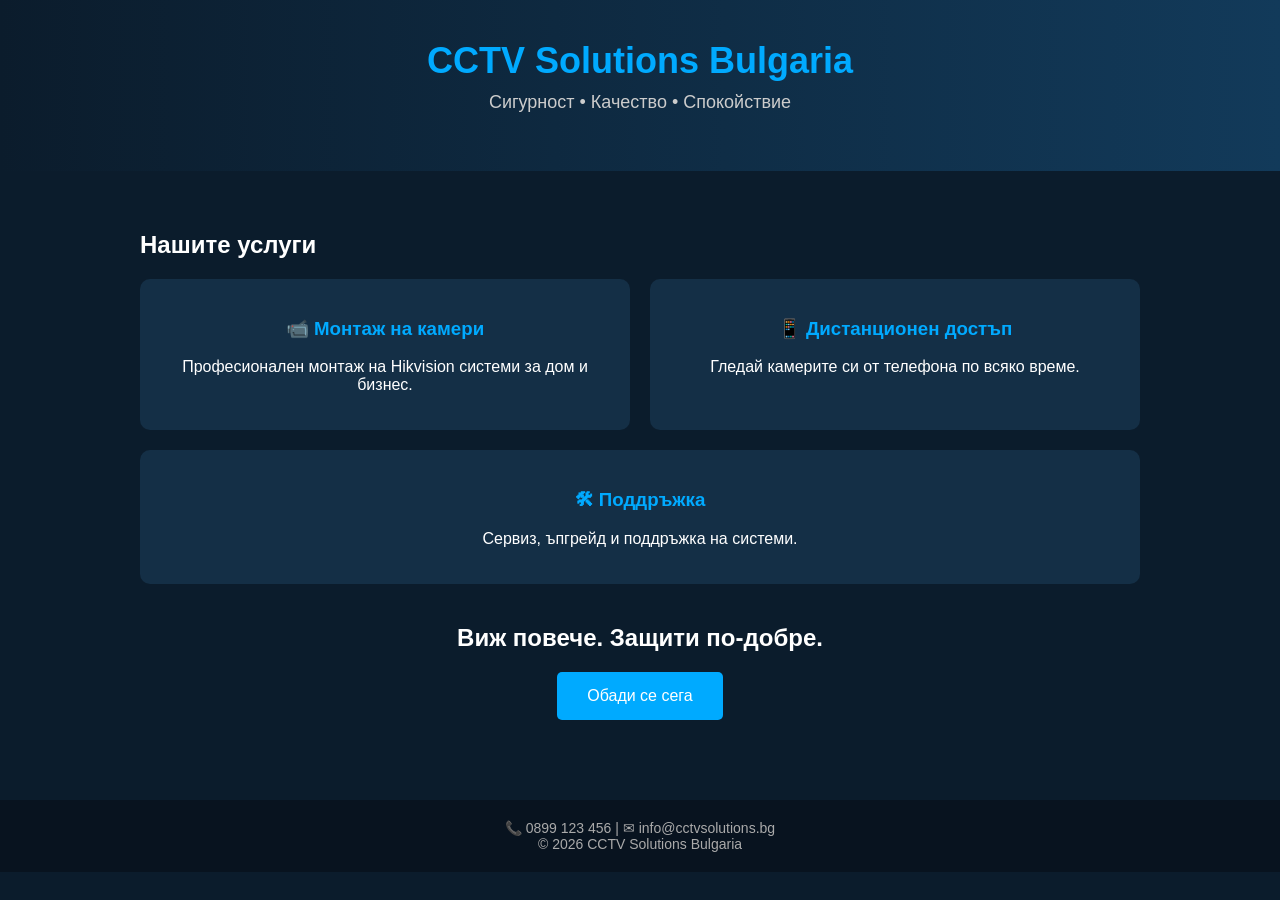
==== index.html @ 5e7ef2e6 "Create index.html" ====
<!DOCTYPE html>
<html lang="bg">
<head>
    <meta charset="UTF-8">
    <meta name="viewport" content="width=device-width, initial-scale=1.0">
    <title>CCTV Solutions Bulgaria</title>

    <style>
        body {
            margin: 0;
            font-family: Arial, sans-serif;
            background: #0b1c2c;
            color: white;
        }

        header {
            background: linear-gradient(to right, #0b1c2c, #123a5a);
            padding: 40px 20px;
            text-align: center;
        }

        header h1 {
            font-size: 36px;
            margin: 0;
            color: #00aaff;
        }

        header p {
            margin-top: 10px;
            font-size: 18px;
            color: #ccc;
        }

        .container {
            padding: 40px 20px;
            max-width: 1000px;
            margin: auto;
        }

        .services {
            display: flex;
            flex-wrap: wrap;
            gap: 20px;
            justify-content: space-between;
        }

        .card {
            background: #142f46;
            padding: 20px;
            border-radius: 10px;
            flex: 1 1 30%;
            min-width: 250px;
            text-align: center;
        }

        .card h3 {
            color: #00aaff;
        }

        .cta {
            text-align: center;
            margin-top: 40px;
        }

        .cta button {
            background: #00aaff;
            border: none;
            padding: 15px 30px;
            font-size: 16px;
            color: white;
            border-radius: 5px;
            cursor: pointer;
        }

        footer {
            background: #08131f;
            text-align: center;
            padding: 20px;
            margin-top: 40px;
            font-size: 14px;
            color: #aaa;
        }
    </style>
</head>

<body>

<header>
    <h1>CCTV Solutions Bulgaria</h1>
    <p>Сигурност • Качество • Спокойствие</p>
</header>

<div class="container">

    <h2>Нашите услуги</h2>

    <div class="services">

        <div class="card">
            <h3>📹 Монтаж на камери</h3>
            <p>Професионален монтаж на Hikvision системи за дом и бизнес.</p>
        </div>

        <div class="card">
            <h3>📱 Дистанционен достъп</h3>
            <p>Гледай камерите си от телефона по всяко време.</p>
        </div>

        <div class="card">
            <h3>🛠 Поддръжка</h3>
            <p>Сервиз, ъпгрейд и поддръжка на системи.</p>
        </div>

    </div>

    <div class="cta">
        <h2>Виж повече. Защити по-добре.</h2>
        <button onclick="callNow()">Обади се сега</button>
    </div>

</div>

<footer>
    📞 0899 123 456 | ✉ info@cctvsolutions.bg  
    <br>
    © 2026 CCTV Solutions Bulgaria
</footer>

<script>
function callNow() {
    window.location.href = "tel:0899123456";
}
</script>

</body>
</html>
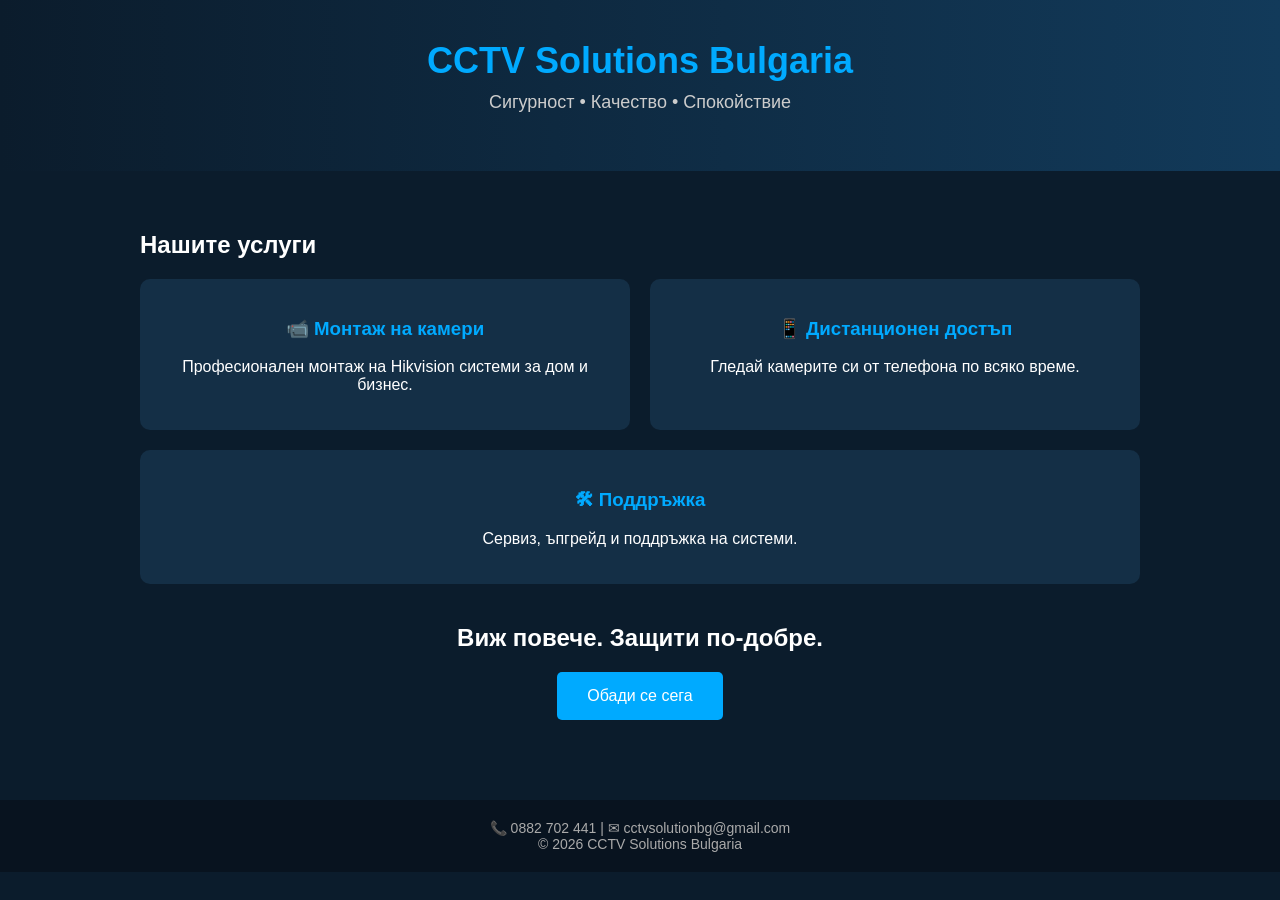
==== commit 6b38086b: "Update index.html" ====
--- a/index.html
+++ b/index.html
@@ -121,14 +121,14 @@
 </div>
 
 <footer>
-    📞 0899 123 456 | ✉ info@cctvsolutions.bg  
+    📞 0882 702 441 | ✉ cctvsolutionbg@gmail.com  
     <br>
     © 2026 CCTV Solutions Bulgaria
 </footer>
 
 <script>
 function callNow() {
-    window.location.href = "tel:0899123456";
+    window.location.href = "tel:0882702441";
 }
 </script>
 
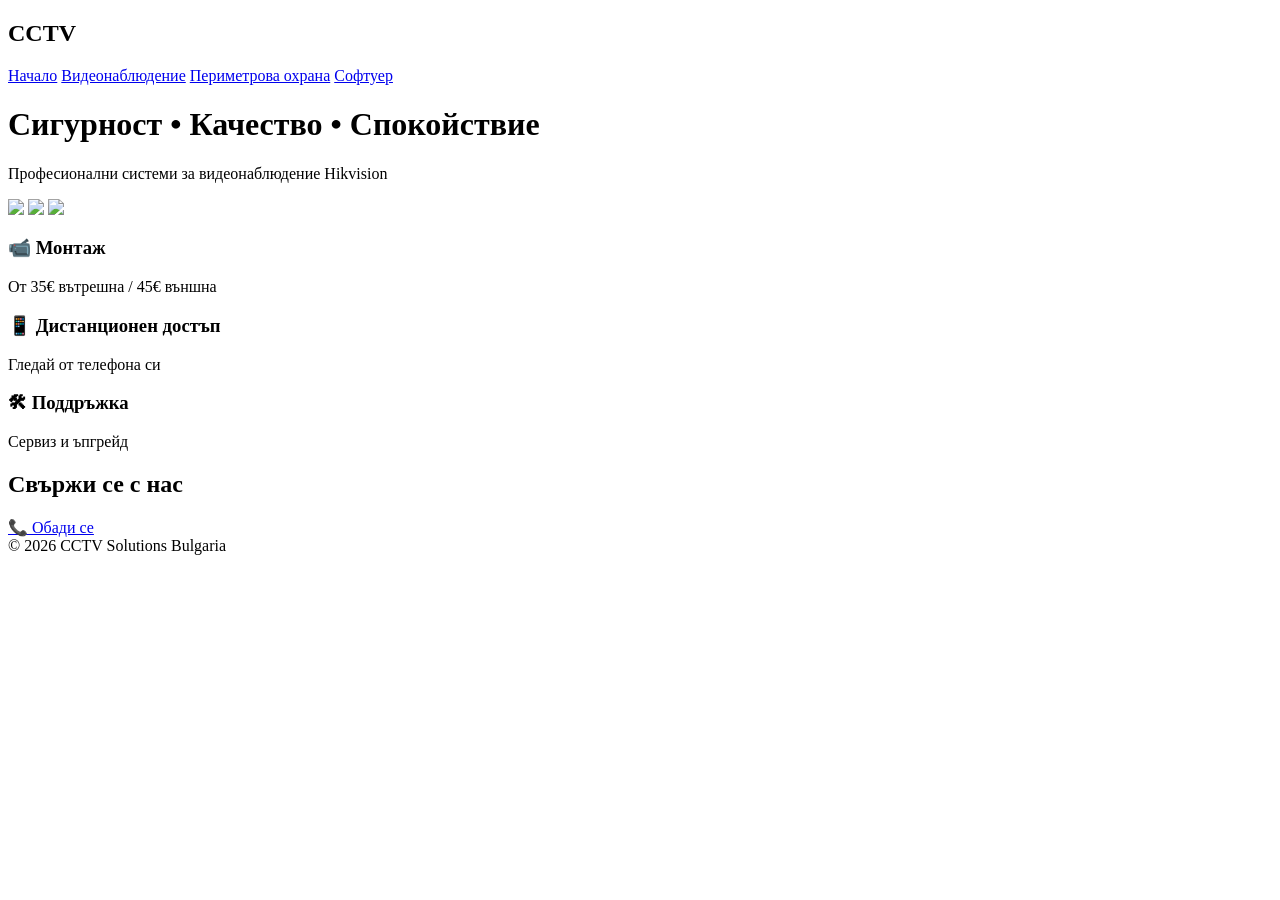
==== commit 8be720d5: "Update index.html" ====
--- a/index.html
+++ b/index.html
@@ -1,135 +1,70 @@
 <!DOCTYPE html>
 <html lang="bg">
 <head>
-    <meta charset="UTF-8">
-    <meta name="viewport" content="width=device-width, initial-scale=1.0">
-    <title>CCTV Solutions Bulgaria</title>
-
-    <style>
-        body {
-            margin: 0;
-            font-family: Arial, sans-serif;
-            background: #0b1c2c;
-            color: white;
-        }
-
-        header {
-            background: linear-gradient(to right, #0b1c2c, #123a5a);
-            padding: 40px 20px;
-            text-align: center;
-        }
-
-        header h1 {
-            font-size: 36px;
-            margin: 0;
-            color: #00aaff;
-        }
-
-        header p {
-            margin-top: 10px;
-            font-size: 18px;
-            color: #ccc;
-        }
-
-        .container {
-            padding: 40px 20px;
-            max-width: 1000px;
-            margin: auto;
-        }
-
-        .services {
-            display: flex;
-            flex-wrap: wrap;
-            gap: 20px;
-            justify-content: space-between;
-        }
-
-        .card {
-            background: #142f46;
-            padding: 20px;
-            border-radius: 10px;
-            flex: 1 1 30%;
-            min-width: 250px;
-            text-align: center;
-        }
-
-        .card h3 {
-            color: #00aaff;
-        }
-
-        .cta {
-            text-align: center;
-            margin-top: 40px;
-        }
-
-        .cta button {
-            background: #00aaff;
-            border: none;
-            padding: 15px 30px;
-            font-size: 16px;
-            color: white;
-            border-radius: 5px;
-            cursor: pointer;
-        }
-
-        footer {
-            background: #08131f;
-            text-align: center;
-            padding: 20px;
-            margin-top: 40px;
-            font-size: 14px;
-            color: #aaa;
-        }
-    </style>
+<meta charset="UTF-8">
+<meta name="viewport" content="width=device-width, initial-scale=1.0">
+<title>CCTV Solutions Bulgaria</title>
+<link rel="stylesheet" href="style.css">
 </head>
 
 <body>
 
-<header>
-    <h1>CCTV Solutions Bulgaria</h1>
-    <p>Сигурност • Качество • Спокойствие</p>
+<nav>
+    <h2>CCTV</h2>
+    <div>
+        <a href="index.html">Начало</a>
+        <a href="video.html">Видеонаблюдение</a>
+        <a href="perimeter.html">Периметрова охрана</a>
+        <a href="software.html">Софтуер</a>
+    </div>
+</nav>
+
+<header class="hero">
+    <h1>Сигурност • Качество • Спокойствие</h1>
+    <p>Професионални системи за видеонаблюдение Hikvision</p>
 </header>
 
-<div class="container">
+<section class="slider">
+    <img src="https://images.unsplash.com/photo-1581092919534-9c4f4c65b2b6" class="slide active">
+    <img src="https://images.unsplash.com/photo-1558002038-1055907df827" class="slide">
+    <img src="https://images.unsplash.com/photo-1518770660439-4636190af475" class="slide">
+</section>
 
-    <h2>Нашите услуги</h2>
-
-    <div class="services">
-
-        <div class="card">
-            <h3>📹 Монтаж на камери</h3>
-            <p>Професионален монтаж на Hikvision системи за дом и бизнес.</p>
-        </div>
-
-        <div class="card">
-            <h3>📱 Дистанционен достъп</h3>
-            <p>Гледай камерите си от телефона по всяко време.</p>
-        </div>
-
-        <div class="card">
-            <h3>🛠 Поддръжка</h3>
-            <p>Сервиз, ъпгрейд и поддръжка на системи.</p>
-        </div>
-
+<section class="services">
+    <div class="card">
+        <h3>📹 Монтаж</h3>
+        <p>От 35€ вътрешна / 45€ външна</p>
     </div>
 
-    <div class="cta">
-        <h2>Виж повече. Защити по-добре.</h2>
-        <button onclick="callNow()">Обади се сега</button>
+    <div class="card">
+        <h3>📱 Дистанционен достъп</h3>
+        <p>Гледай от телефона си</p>
     </div>
 
-</div>
+    <div class="card">
+        <h3>🛠 Поддръжка</h3>
+        <p>Сервиз и ъпгрейд</p>
+    </div>
+</section>
+
+<section class="cta">
+    <h2>Свържи се с нас</h2>
+    <a href="tel:0882702441" class="btn">📞 Обади се</a>
+</section>
 
 <footer>
-    📞 0882 702 441 | ✉ cctvsolutionbg@gmail.com  
-    <br>
     © 2026 CCTV Solutions Bulgaria
 </footer>
 
 <script>
-function callNow() {
-    window.location.href = "tel:0882702441";
-}
+let index = 0;
+const slides = document.querySelectorAll(".slide");
+
+setInterval(() => {
+    slides[index].classList.remove("active");
+    index = (index + 1) % slides.length;
+    slides[index].classList.add("active");
+}, 3000);
 </script>
 
 </body>
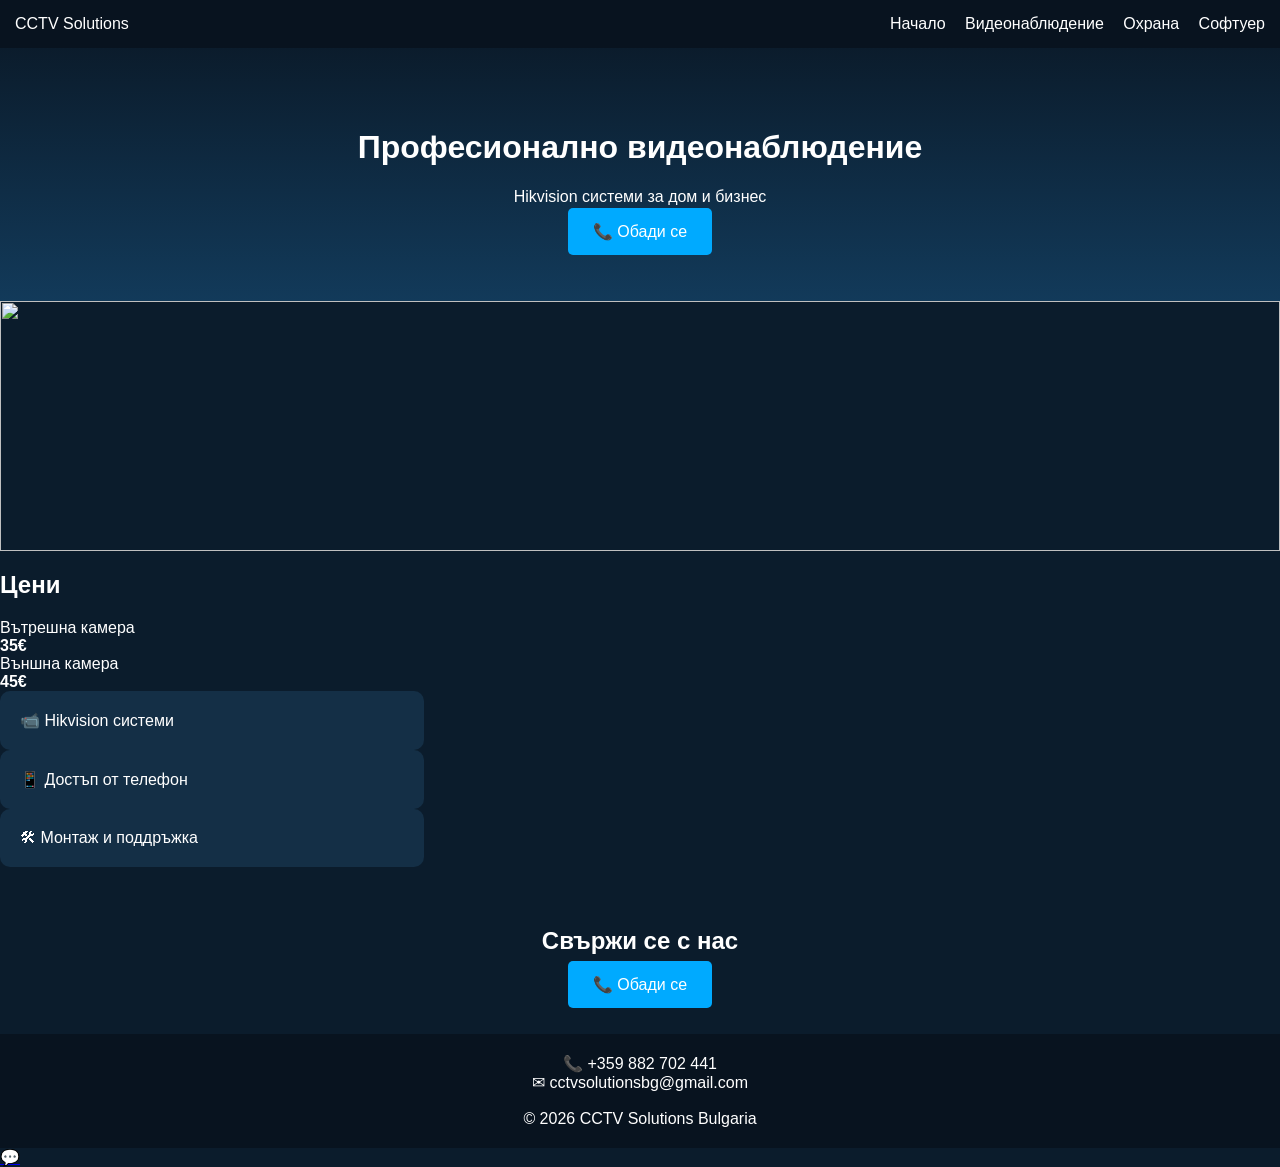
==== commit f774883a: "Update index.html" ====
--- a/index.html
+++ b/index.html
@@ -9,19 +9,20 @@
 
 <body>
 
-<nav>
-    <h2>CCTV</h2>
+<nav class="nav">
+    <div class="logo">CCTV Solutions</div>
     <div>
         <a href="index.html">Начало</a>
         <a href="video.html">Видеонаблюдение</a>
-        <a href="perimeter.html">Периметрова охрана</a>
+        <a href="perimeter.html">Охрана</a>
         <a href="software.html">Софтуер</a>
     </div>
 </nav>
 
 <header class="hero">
-    <h1>Сигурност • Качество • Спокойствие</h1>
-    <p>Професионални системи за видеонаблюдение Hikvision</p>
+    <h1>Професионално видеонаблюдение</h1>
+    <p>Hikvision системи за дом и бизнес</p>
+    <a href="tel:+359882702441" class="btn">📞 Обади се</a>
 </header>
 
 <section class="slider">
@@ -30,31 +31,41 @@
     <img src="https://images.unsplash.com/photo-1518770660439-4636190af475" class="slide">
 </section>
 
-<section class="services">
-    <div class="card">
-        <h3>📹 Монтаж</h3>
-        <p>От 35€ вътрешна / 45€ външна</p>
+<section class="pricing">
+    <h2>Цени</h2>
+
+    <div class="price-box">
+        <div>Вътрешна камера</div>
+        <strong>35€</strong>
     </div>
 
-    <div class="card">
-        <h3>📱 Дистанционен достъп</h3>
-        <p>Гледай от телефона си</p>
+    <div class="price-box">
+        <div>Външна камера</div>
+        <strong>45€</strong>
     </div>
+</section>
 
-    <div class="card">
-        <h3>🛠 Поддръжка</h3>
-        <p>Сервиз и ъпгрейд</p>
-    </div>
+<section class="features">
+    <div class="card">📹 Hikvision системи</div>
+    <div class="card">📱 Достъп от телефон</div>
+    <div class="card">🛠 Монтаж и поддръжка</div>
 </section>
 
 <section class="cta">
     <h2>Свържи се с нас</h2>
-    <a href="tel:0882702441" class="btn">📞 Обади се</a>
+    <a href="tel:+359882702441" class="btn">📞 Обади се</a>
 </section>
 
 <footer>
+    📞 +359 882 702 441  
+    <br>
+    ✉ cctvsolutionsbg@gmail.com  
+    <br><br>
     © 2026 CCTV Solutions Bulgaria
 </footer>
+
+<!-- WhatsApp бутон -->
+<a href="https://wa.me/359882702441" class="whatsapp" target="_blank">💬</a>
 
 <script>
 let index = 0;
--- a/style.css
+++ b/style.css
@@ -0,0 +1,76 @@
+body {
+    margin: 0;
+    font-family: Arial;
+    background: #0b1c2c;
+    color: white;
+}
+
+nav {
+    display: flex;
+    justify-content: space-between;
+    padding: 15px;
+    background: #08131f;
+}
+
+nav a {
+    color: white;
+    margin-left: 15px;
+    text-decoration: none;
+}
+
+.hero {
+    text-align: center;
+    padding: 60px 20px;
+    background: linear-gradient(#0b1c2c, #123a5a);
+}
+
+.slider {
+    position: relative;
+    height: 250px;
+    overflow: hidden;
+}
+
+.slide {
+    position: absolute;
+    width: 100%;
+    height: 100%;
+    object-fit: cover;
+    opacity: 0;
+    transition: 1s;
+}
+
+.slide.active {
+    opacity: 1;
+}
+
+.services {
+    display: flex;
+    justify-content: space-around;
+    padding: 30px;
+}
+
+.card {
+    background: #142f46;
+    padding: 20px;
+    border-radius: 10px;
+    width: 30%;
+}
+
+.cta {
+    text-align: center;
+    padding: 40px;
+}
+
+.btn {
+    background: #00aaff;
+    padding: 15px 25px;
+    color: white;
+    text-decoration: none;
+    border-radius: 5px;
+}
+
+footer {
+    text-align: center;
+    padding: 20px;
+    background: #08131f;
+}
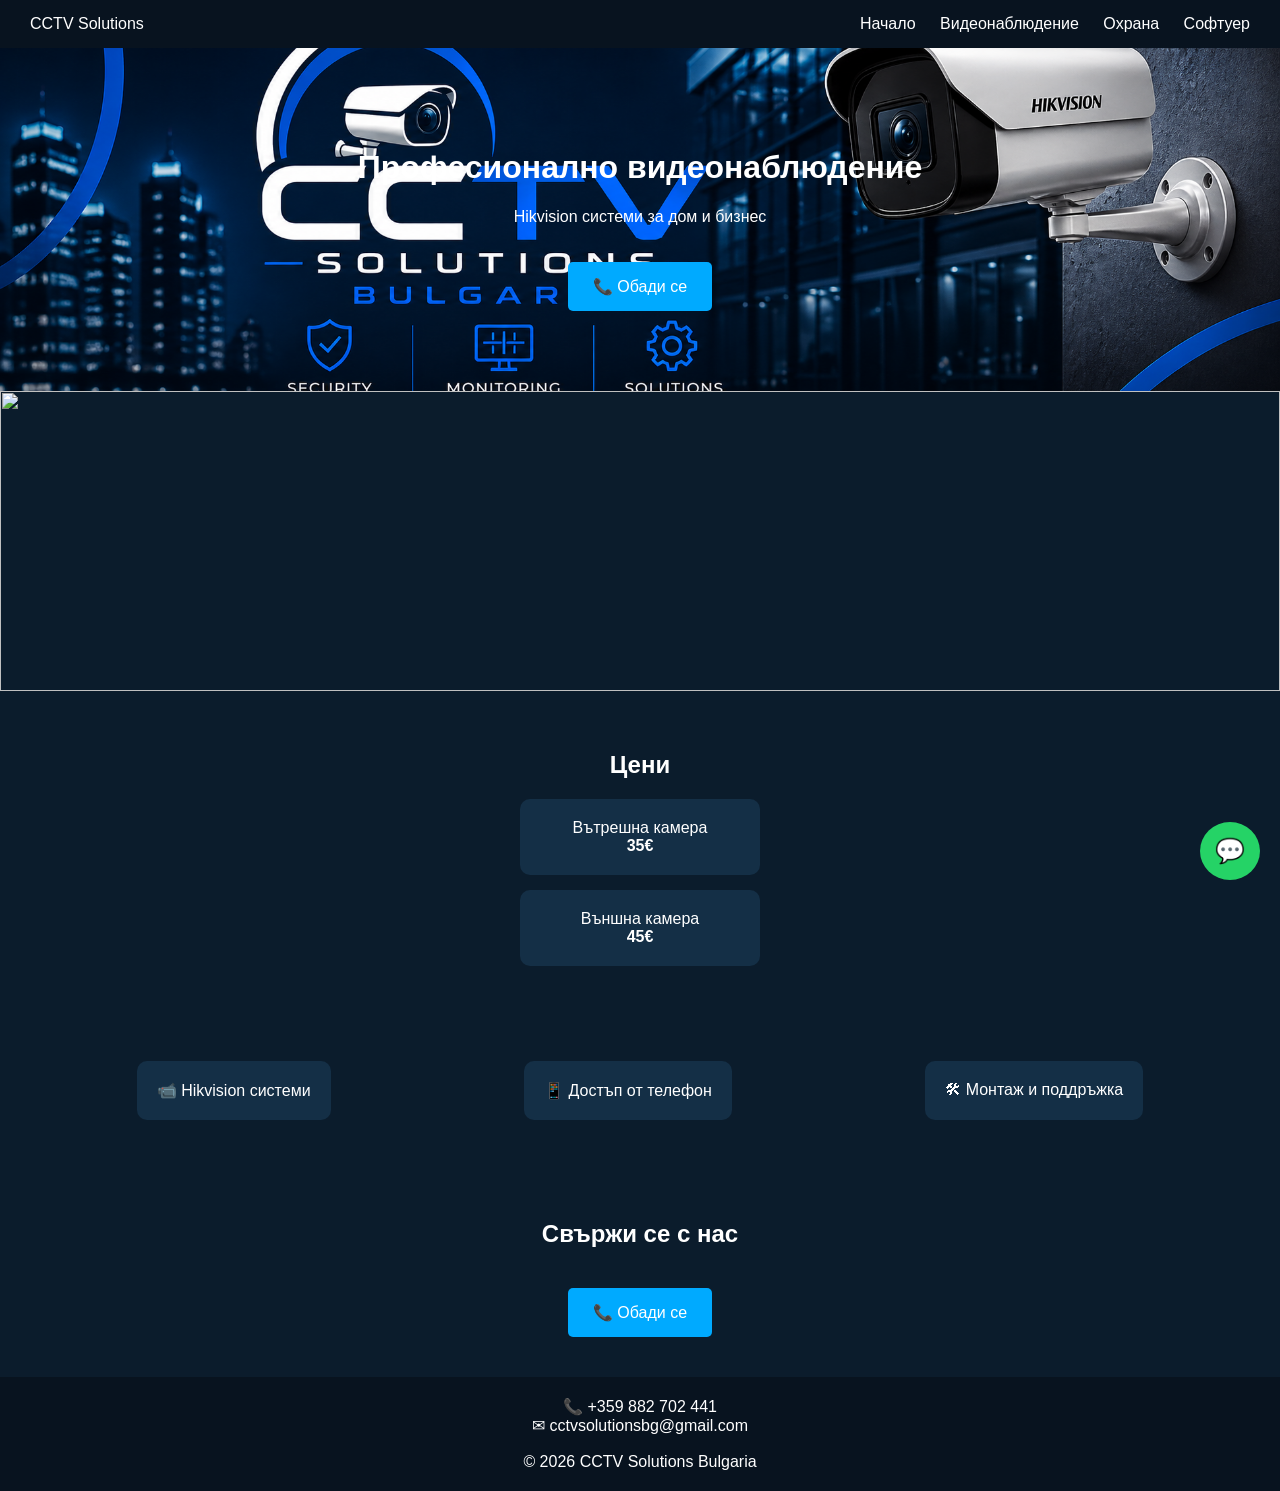
==== commit b13f2635: "Update index.html" ====
--- a/index.html
+++ b/index.html
@@ -19,7 +19,7 @@
     </div>
 </nav>
 
-<header class="hero">
+<header class="hero" style="background: url('cover2.png') center/cover no-repeat;">
     <h1>Професионално видеонаблюдение</h1>
     <p>Hikvision системи за дом и бизнес</p>
     <a href="tel:+359882702441" class="btn">📞 Обади се</a>
--- a/style.css
+++ b/style.css
@@ -5,28 +5,41 @@
     color: white;
 }
 
-nav {
+/* NAV */
+.nav {
     display: flex;
     justify-content: space-between;
-    padding: 15px;
+    padding: 15px 30px;
     background: #08131f;
 }
 
-nav a {
+.nav a {
     color: white;
-    margin-left: 15px;
+    margin-left: 20px;
     text-decoration: none;
 }
 
+/* HERO */
 .hero {
     text-align: center;
-    padding: 60px 20px;
+    padding: 80px 20px;
     background: linear-gradient(#0b1c2c, #123a5a);
 }
 
+.btn {
+    display: inline-block;
+    margin-top: 20px;
+    background: #00aaff;
+    padding: 15px 25px;
+    color: white;
+    text-decoration: none;
+    border-radius: 5px;
+}
+
+/* SLIDER */
 .slider {
     position: relative;
-    height: 250px;
+    height: 300px;
     overflow: hidden;
 }
 
@@ -43,34 +56,59 @@
     opacity: 1;
 }
 
-.services {
+/* PRICING */
+.pricing {
+    text-align: center;
+    padding: 40px;
+}
+
+.price-box {
+    background: #142f46;
+    margin: 15px auto;
+    padding: 20px;
+    width: 200px;
+    border-radius: 10px;
+}
+
+/* FEATURES */
+.features {
     display: flex;
     justify-content: space-around;
-    padding: 30px;
+    padding: 40px;
 }
 
 .card {
     background: #142f46;
     padding: 20px;
     border-radius: 10px;
-    width: 30%;
 }
 
+/* CTA */
 .cta {
     text-align: center;
     padding: 40px;
 }
 
-.btn {
-    background: #00aaff;
-    padding: 15px 25px;
-    color: white;
-    text-decoration: none;
-    border-radius: 5px;
-}
-
+/* FOOTER */
 footer {
     text-align: center;
     padding: 20px;
     background: #08131f;
 }
+
+/* WHATSAPP */
+.whatsapp {
+    position: fixed;
+    bottom: 20px;
+    right: 20px;
+    background: #25D366;
+    color: white;
+    font-size: 24px;
+    padding: 15px;
+    border-radius: 50%;
+    text-decoration: none;
+}
+.content {
+    padding: 40px;
+    text-align: center;
+}
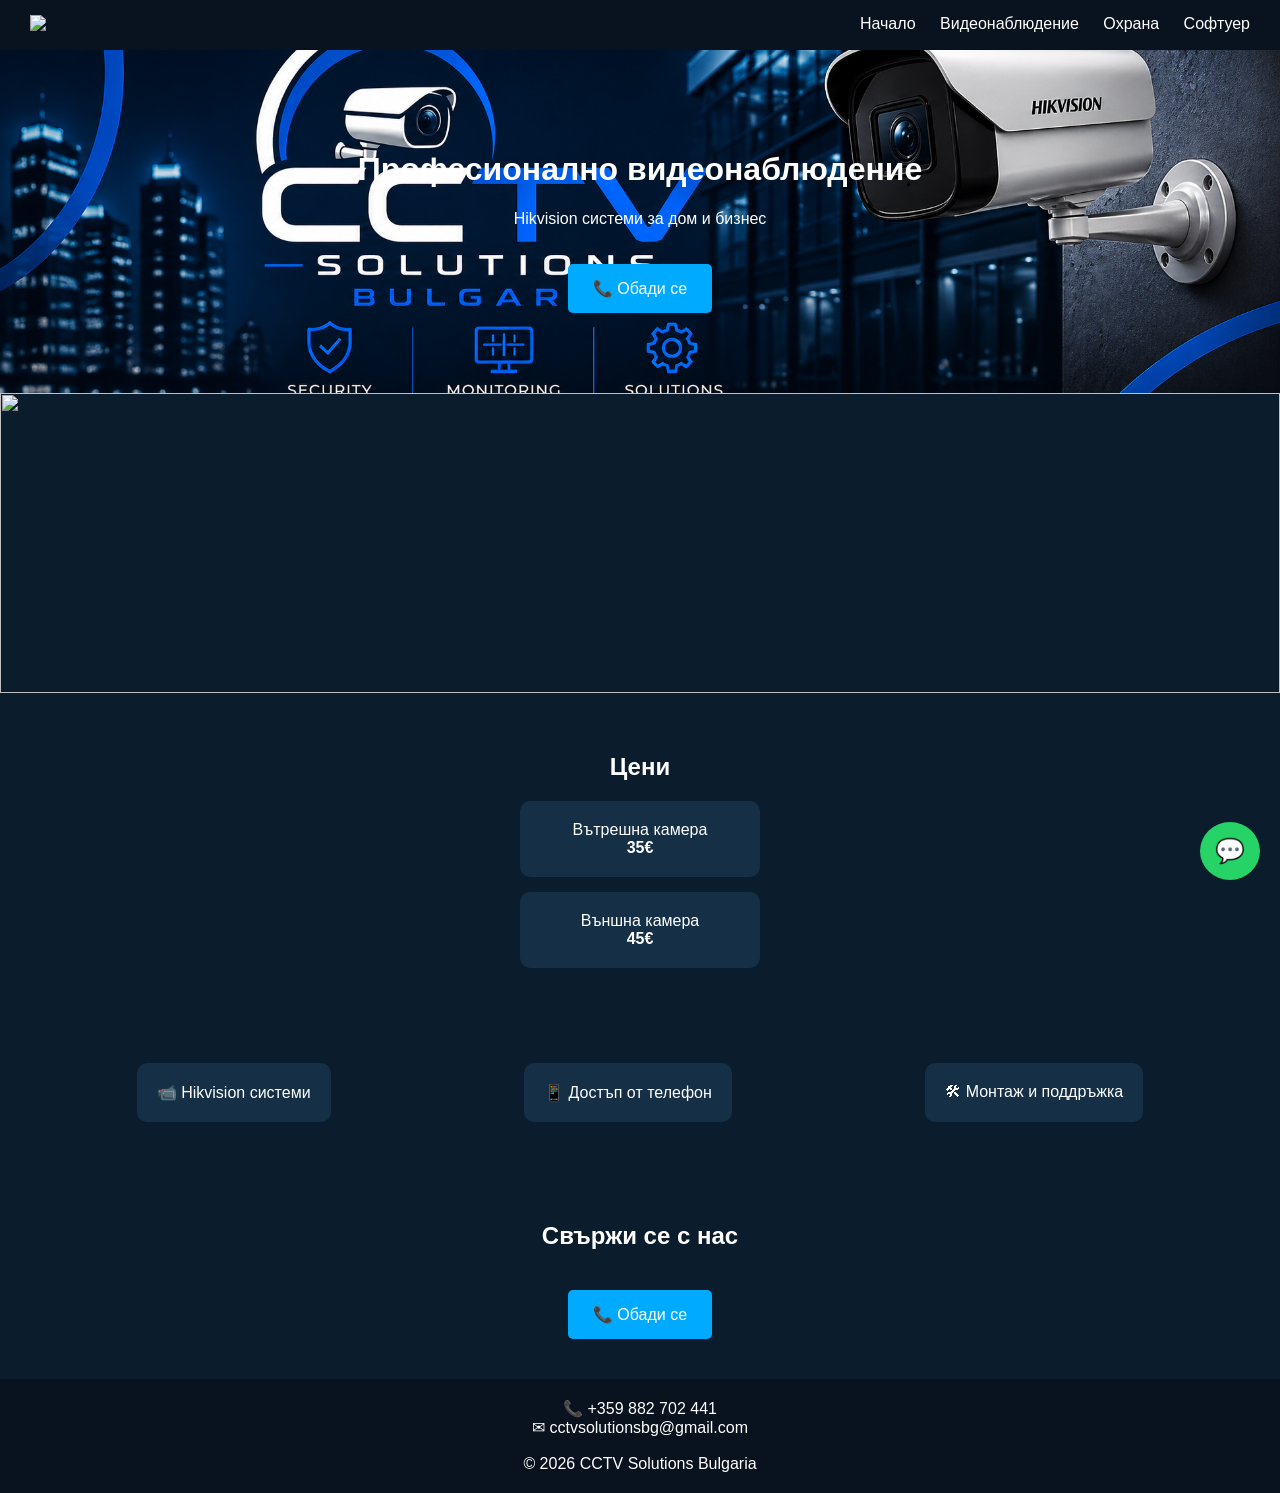
==== commit 8e95421d: "Update index.html" ====
--- a/index.html
+++ b/index.html
@@ -10,7 +10,9 @@
 <body>
 
 <nav class="nav">
-    <div class="logo">CCTV Solutions</div>
+    <div class="logo">
+    <img src="cover1.png" class="logo-img">
+</div>
     <div>
         <a href="index.html">Начало</a>
         <a href="video.html">Видеонаблюдение</a>
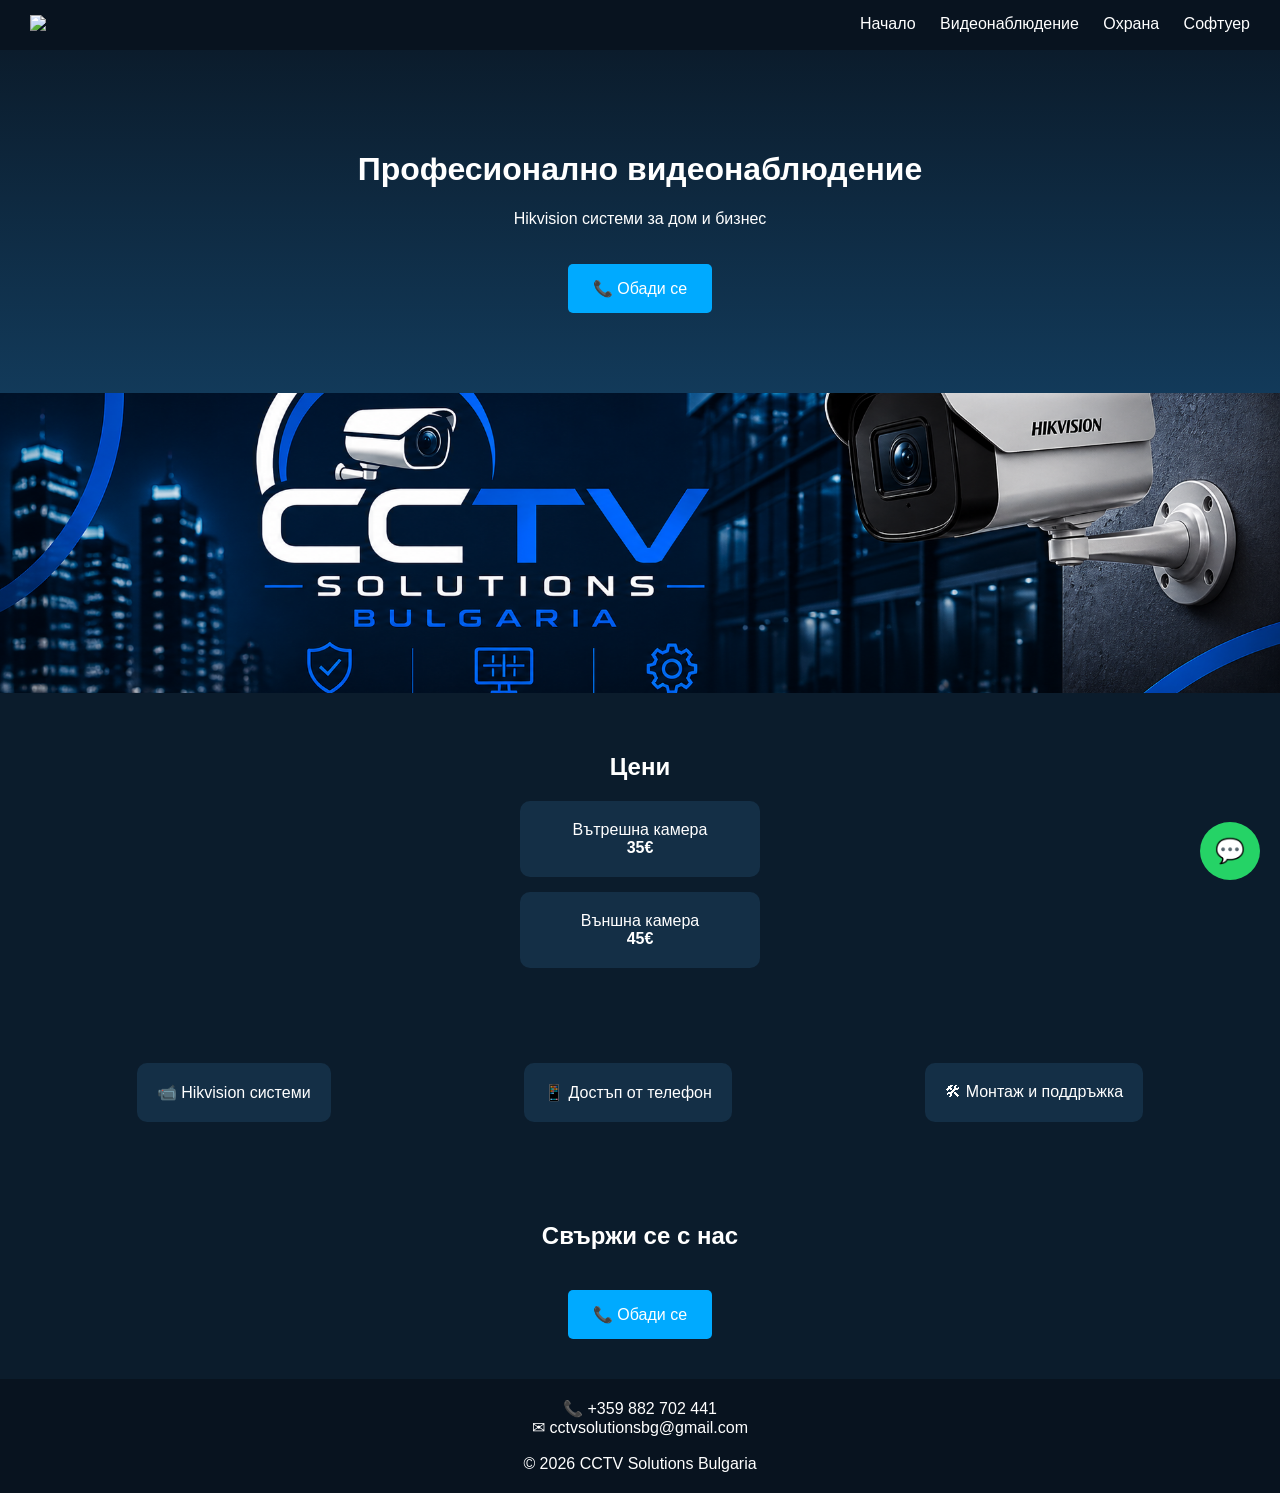
==== commit 6cf96a44: "Update index.html" ====
--- a/index.html
+++ b/index.html
@@ -21,18 +21,19 @@
     </div>
 </nav>
 
-<header class="hero" style="background: url('cover2.png') center/cover no-repeat;">
+<header class="hero">
+    <div class="overlay"></div>
     <h1>Професионално видеонаблюдение</h1>
     <p>Hikvision системи за дом и бизнес</p>
     <a href="tel:+359882702441" class="btn">📞 Обади се</a>
 </header>
 
 <section class="slider">
-    <img src="https://images.unsplash.com/photo-1581092919534-9c4f4c65b2b6" class="slide active">
-    <img src="https://images.unsplash.com/photo-1558002038-1055907df827" class="slide">
-    <img src="https://images.unsplash.com/photo-1518770660439-4636190af475" class="slide">
+    <img src="cover2.png" class="slide active">
+    <img src="cover1.png" class="slide">
+    <img src="cover1.png" class="slide">
 </section>
-
+ 
 <section class="pricing">
     <h2>Цени</h2>
 
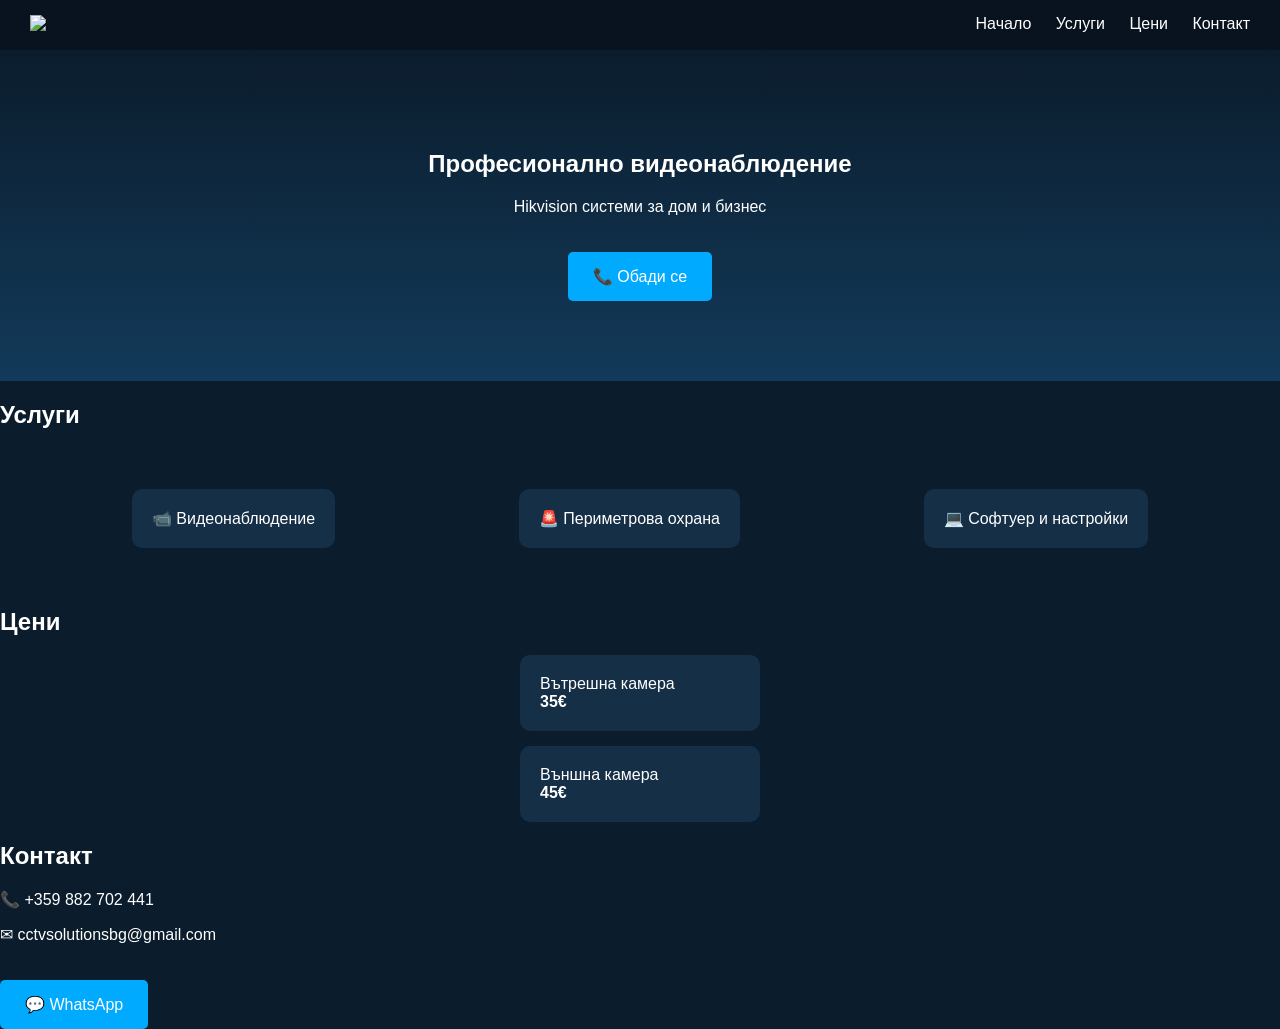
==== commit 988aee0f: "Update index.html" ====
--- a/index.html
+++ b/index.html
@@ -11,30 +11,37 @@
 
 <nav class="nav">
     <div class="logo">
-    <img src="cover1.png" class="logo-img">
-</div>
+        <img src="cover1.png" class="logo-img">
+    </div>
     <div>
-        <a href="index.html">Начало</a>
-        <a href="video.html">Видеонаблюдение</a>
-        <a href="perimeter.html">Охрана</a>
-        <a href="software.html">Софтуер</a>
+        <a href="#home">Начало</a>
+        <a href="#services">Услуги</a>
+        <a href="#pricing">Цени</a>
+        <a href="#contact">Контакт</a>
     </div>
 </nav>
 
-<header class="hero">
+<!-- HERO -->
+<section id="home" class="hero">
     <div class="overlay"></div>
     <h1>Професионално видеонаблюдение</h1>
     <p>Hikvision системи за дом и бизнес</p>
     <a href="tel:+359882702441" class="btn">📞 Обади се</a>
-</header>
+</section>
 
-<section class="slider">
-    <img src="cover2.png" class="slide active">
-    <img src="cover1.png" class="slide">
-    <img src="cover1.png" class="slide">
+<!-- SERVICES -->
+<section id="services" class="section">
+    <h2>Услуги</h2>
+
+    <div class="features">
+        <div class="card">📹 Видеонаблюдение</div>
+        <div class="card">🚨 Периметрова охрана</div>
+        <div class="card">💻 Софтуер и настройки</div>
+    </div>
 </section>
- 
-<section class="pricing">
+
+<!-- PRICING -->
+<section id="pricing" class="section dark">
     <h2>Цени</h2>
 
     <div class="price-box">
@@ -48,38 +55,15 @@
     </div>
 </section>
 
-<section class="features">
-    <div class="card">📹 Hikvision системи</div>
-    <div class="card">📱 Достъп от телефон</div>
-    <div class="card">🛠 Монтаж и поддръжка</div>
+<!-- CONTACT -->
+<section id="contact" class="section">
+    <h2>Контакт</h2>
+
+    <p>📞 +359 882 702 441</p>
+    <p>✉ cctvsolutionsbg@gmail.com</p>
+
+    <a href="https://wa.me/359882702441" class="btn">💬 WhatsApp</a>
 </section>
-
-<section class="cta">
-    <h2>Свържи се с нас</h2>
-    <a href="tel:+359882702441" class="btn">📞 Обади се</a>
-</section>
-
-<footer>
-    📞 +359 882 702 441  
-    <br>
-    ✉ cctvsolutionsbg@gmail.com  
-    <br><br>
-    © 2026 CCTV Solutions Bulgaria
-</footer>
-
-<!-- WhatsApp бутон -->
-<a href="https://wa.me/359882702441" class="whatsapp" target="_blank">💬</a>
-
-<script>
-let index = 0;
-const slides = document.querySelectorAll(".slide");
-
-setInterval(() => {
-    slides[index].classList.remove("active");
-    index = (index + 1) % slides.length;
-    slides[index].classList.add("active");
-}, 3000);
-</script>
 
 </body>
 </html>
--- a/style.css
+++ b/style.css
@@ -112,3 +112,15 @@
     padding: 40px;
     text-align: center;
 }
+.slide {
+    position: absolute;
+    width: 100%;
+    height: 100%;
+    object-fit: cover;
+    opacity: 0;
+    transition: opacity 1s ease-in-out;
+}
+
+.slide.active {
+    opacity: 1;
+}
